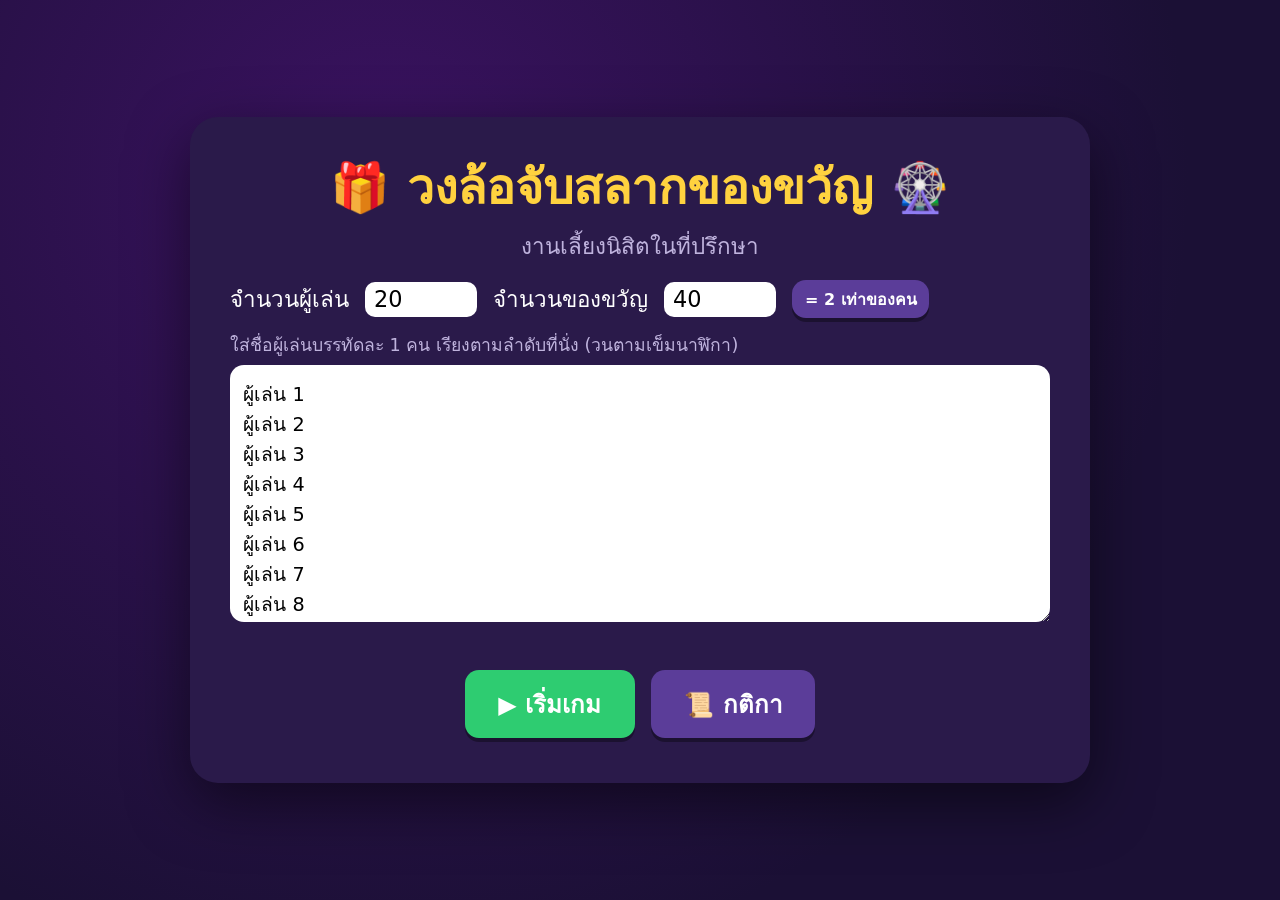
==== full/index.html @ d6b5b9dd "Gift wheel game" ====
<!DOCTYPE html>
<html lang="th">
<head>
<meta charset="utf-8">
<meta name="viewport" content="width=device-width, initial-scale=1">
<title>🎁 วงล้อจับสลากของขวัญ (เวอร์ชันเต็ม)</title>
<link rel="stylesheet" href="style.css">
</head>
<body>
<!-- หน้าตั้งค่า -->
<section id="setup" class="screen">
  <div class="setup-card">
    <h1>🎁 วงล้อจับสลากของขวัญ 🎡</h1>
    <p class="sub">งานเลี้ยงนิสิตในที่ปรึกษา</p>
    <div class="row">
      <label>จำนวนผู้เล่น <input type="number" id="inPlayers" min="2" max="60" value="20"></label>
      <label>จำนวนของขวัญ <input type="number" id="inGifts" min="4" max="200" value="40"></label>
      <button id="btnAutoGifts" class="btn small">= 2 เท่าของคน</button>
    </div>
    <p class="hint">ใส่ชื่อผู้เล่นบรรทัดละ 1 คน เรียงตามลำดับที่นั่ง (วนตามเข็มนาฬิกา)</p>
    <textarea id="inNames" rows="10"></textarea>
    <p id="setupWarn" class="warn"></p>
    <div class="row center">
      <button id="btnStart" class="btn big green">▶ เริ่มเกม</button>
      <button id="btnResume" class="btn big blue hidden">⏯ เล่นเกมเดิมต่อ</button>
      <button id="btnRules" class="btn big">📜 กติกา</button>
    </div>
  </div>
</section>

<!-- หน้าเกม -->
<section id="game" class="screen hidden">
  <header class="topbar">
    <div class="stat">ตาที่ <b id="sTurn">1</b></div>
    <div class="stat">🎁 กองเหลือ <b id="sPile">40</b></div>
    <div class="stat">👥 ยังเล่นอยู่ <b id="sActive">20</b></div>
    <div class="spacer"></div>
    <button id="btnUndo" class="btn small">↶ ย้อนกลับ</button>
    <button id="btnMute" class="btn small">🔊 เสียง</button>
    <button id="btnRules2" class="btn small">📜 กติกา</button>
    <button id="btnSetup" class="btn small">⚙️ ตั้งค่า</button>
    <button id="btnReset" class="btn small red">🗑 เริ่มใหม่</button>
  </header>
  <main class="layout">
    <div class="left">
      <div class="wheel-wrap">
        <div class="pointer">▼</div>
        <canvas id="wheel" width="800" height="800"></canvas>
        <button id="btnSpin" class="spin-hub">หมุน!</button>
      </div>
      <div id="panel" class="panel"></div>
    </div>
    <div class="right">
      <div id="board" class="board"></div>
      <div class="log-wrap"><h3>📝 บันทึกเกม</h3><ol id="log" class="log"></ol></div>
    </div>
  </main>
</section>

<!-- กติกา -->
<div id="rulesModal" class="modal hidden">
  <div class="modal-card rules">
    <h2>📜 กติกา</h2>
    <p><b>ทุกช่อง:</b> ทำตามช่องเสร็จแล้ว ถ้าในมือมีเกิน 1 ชิ้น แกะได้ 1 ชิ้นในตาเดียวกัน</p>
    <ol>
      <li><b>หยิบ 1 ชิ้น</b> — หยิบจากกอง 1 ชิ้น</li>
      <li><b>หยิบ 2 ชิ้น</b> — หยิบจากกอง 2 ชิ้นเก็บเอง</li>
      <li><b>ภารกิจ</b> — คนฝั่งตรงข้ามมีเวลาคิด 10 วินาที สั่งภารกิจ: ทำได้ → หยิบ 1 / ไม่ทำ → ข้ามไปคนถัดไป / คนสั่งคิดไม่ทันหรือวงไม่โอเค → คนหมุนหยิบ 1 เลย</li>
      <li><b>ยัดเยียด</b> — หยิบจากกอง 2 ชิ้น เก็บ 1 อีกชิ้นยัดให้ใครก็ได้ในวง</li>
      <li><b>สลับมั่ว</b> — สั่งเพื่อน 2 คนสลับของที่ยังห่อกัน 1 ชิ้น แล้วตัวเองหยิบจากกอง 1 ชิ้น</li>
      <li><b>โรบินฮู้ดจอมแสบ</b> — ปล้นของที่ยังห่อจากใครก็ได้ 1 ชิ้น</li>
      <li><b>หมุนอีกรอบ</b> — ครั้งเดียวต่อตา ถ้าได้ 7 ซ้ำนับเป็นช่อง 1</li>
      <li><b>หยิบ+แกะ</b> — หยิบจากกอง 1 ชิ้น แล้วต้องแกะ 1 ชิ้นแน่นอน (ถ้าในมือมีเกิน 1 ชิ้น)</li>
    </ol>
    <ul>
      <li>ในมือ = แกะแล้ว + ยังห่อ · มีชิ้นเดียวแกะไม่ได้</li>
      <li>ชิ้นที่แกะแล้วเป็นของคนนั้น ห้ามแลก/ปล้น · แกล้งได้เฉพาะของที่ยังห่อ</li>
      <li>ใครแกะครบ 2 ชิ้น ออกจากเกมทันที ของห่อที่เหลือแจกให้คนที่มีน้อยที่สุดก่อน · ห้ามแกล้งคนที่ออกแล้ว</li>
      <li>กองหมดแล้วเล่นต่อ: ช่องที่ให้หยิบจากกอง เปลี่ยนเป็นขอของห่อจากคนที่มีของห่อเยอะที่สุด 1 ชิ้น (เฉพาะตอนที่ในมือเรามีไม่ถึง 2 ชิ้น)</li>
      <li>จบเมื่อทุกคนแกะครบ 2 ชิ้น</li>
    </ul>
    <div class="row center"><button class="btn big" data-close>ปิด</button></div>
  </div>
</div>

<!-- จบเกม -->
<div id="endModal" class="modal hidden">
  <div class="modal-card end">
    <h2>🏆 จบเกม! 🎉</h2>
    <p id="endSummary"></p>
    <div id="endList" class="end-list"></div>
    <div class="row center">
      <button class="btn big" data-close>ดูกระดาน</button>
      <button id="btnNewGame" class="btn big green">🎲 เกมใหม่</button>
    </div>
  </div>
</div>

<div id="toast" class="toast hidden"></div>
<canvas id="confetti"></canvas>

<script src="game.js"></script>
<script src="app.js"></script>
</body>
</html>
---- full/style.css ----
:root{
  --bg1:#1b1035; --bg2:#3a1260; --card:#2a1a4a; --text:#fff; --muted:#bfb3dd;
  --gold:#ffd23f; --green:#2ecc71; --blue:#3498db; --red:#e74c3c; --pink:#ff5fa2;
  font-family:"Sukhumvit Set","Thonburi","Leelawadee UI","Noto Sans Thai","Tahoma",system-ui,sans-serif;
}
*{box-sizing:border-box}
html,body{margin:0;height:100%;color:var(--text);background:radial-gradient(circle at 30% 20%,var(--bg2),var(--bg1) 70%);overflow:hidden}
.hidden{display:none!important}
.screen{height:100vh;width:100vw}
.btn{font:inherit;font-weight:700;border:0;border-radius:14px;padding:.55em 1.1em;cursor:pointer;color:#fff;background:#5b3d99;box-shadow:0 4px 0 rgba(0,0,0,.35);transition:transform .08s,filter .15s}
.btn:hover{filter:brightness(1.15)} .btn:active{transform:translateY(3px);box-shadow:0 1px 0 rgba(0,0,0,.35)}
.btn:disabled{opacity:.4;cursor:not-allowed;filter:none}
.btn.small{font-size:1rem;padding:.4em .8em}
.btn.big{font-size:1.5rem;padding:.6em 1.4em}
.btn.green{background:var(--green)} .btn.blue{background:var(--blue)} .btn.red{background:var(--red)}
.btn.gold{background:var(--gold);color:#3a2300} .btn.pink{background:var(--pink)} .btn.grey{background:#6c6488}
.row{display:flex;gap:1rem;align-items:center;flex-wrap:wrap;margin:.8rem 0} .row.center{justify-content:center}

/* setup */
#setup{display:flex;align-items:center;justify-content:center;overflow:auto}
.setup-card{background:var(--card);padding:2rem 2.5rem;border-radius:28px;width:min(900px,94vw);box-shadow:0 20px 60px rgba(0,0,0,.5)}
.setup-card h1{margin:0;font-size:3rem;text-align:center;color:var(--gold)}
.sub{text-align:center;color:var(--muted);font-size:1.4rem;margin:.2rem 0 1rem}
.setup-card label{font-size:1.4rem}
.setup-card input{font:inherit;font-size:1.4rem;width:5em;padding:.2em .4em;border-radius:10px;border:0;margin-left:.4em}
textarea{width:100%;font:inherit;font-size:1.2rem;border-radius:14px;border:0;padding:.7em;columns:2}
.hint{color:var(--muted);font-size:1.1rem;margin:.4rem 0}
.warn{color:#ffb3b3;font-size:1.2rem;min-height:1.4em;margin:.3rem 0}

/* game */
#game{display:flex;flex-direction:column}
.topbar{display:flex;align-items:center;gap:1rem;padding:.5rem 1rem;background:rgba(0,0,0,.3)}
.stat{font-size:1.5rem} .stat b{color:var(--gold);font-size:1.8rem}
.spacer{flex:1}
.layout{flex:1;display:grid;grid-template-columns:minmax(380px,40%) 1fr;gap:1rem;padding:1rem;min-height:0}
.left{display:flex;flex-direction:column;align-items:center;min-height:0}
.wheel-wrap{position:relative;width:min(38vw,56vh);aspect-ratio:1}
#wheel{width:100%;height:100%;filter:drop-shadow(0 10px 25px rgba(0,0,0,.5))}
.pointer{position:absolute;top:-2.2vh;left:50%;transform:translateX(-50%);font-size:min(5vw,7vh);color:var(--gold);z-index:2;text-shadow:0 3px 6px #000;line-height:1}
.spin-hub{position:absolute;left:50%;top:50%;transform:translate(-50%,-50%);width:22%;aspect-ratio:1;border-radius:50%;border:6px solid #fff;background:radial-gradient(circle,#ff7b54,#e63946);color:#fff;font:inherit;font-weight:800;font-size:min(2.2vw,3.2vh);cursor:pointer;box-shadow:0 6px 18px rgba(0,0,0,.5)}
.spin-hub:disabled{background:#777;cursor:not-allowed}
.spin-hub:not(:disabled){animation:pulse 1.2s infinite}
@keyframes pulse{50%{box-shadow:0 0 0 14px rgba(255,210,63,.35),0 6px 18px rgba(0,0,0,.5)}}
.panel{margin-top:1rem;width:100%;background:var(--card);border-radius:22px;padding:1rem 1.2rem;text-align:center;flex:1;overflow:auto;min-height:0}
.panel h2{margin:.1rem 0 .4rem;font-size:2rem}
.panel .who{color:var(--gold)}
.panel p{font-size:1.35rem;margin:.4rem 0}
.panel .seg-badge{display:inline-block;padding:.2em .8em;border-radius:999px;font-weight:800;font-size:1.5rem;margin-bottom:.3rem}
.targets{display:flex;flex-wrap:wrap;gap:.5rem;justify-content:center;margin:.6rem 0}
.targets .btn{font-size:1.2rem}
.targets .btn.sel{background:var(--gold);color:#3a2300}
.timer{font-size:5rem;font-weight:900;color:var(--gold);line-height:1}
.timer.low{color:var(--red);animation:shake .3s infinite}
@keyframes shake{25%{transform:translateX(-4px)}75%{transform:translateX(4px)}}

.right{display:flex;flex-direction:column;gap:1rem;min-height:0}
.board{display:grid;grid-template-columns:repeat(auto-fill,minmax(200px,1fr));gap:.7rem;overflow:auto;align-content:start;flex:1;min-height:0;padding:4px}
.pcard{background:var(--card);border-radius:16px;padding:.7rem .9rem;border:3px solid transparent;position:relative;transition:all .25s}
.pcard .seat{position:absolute;top:.3rem;right:.5rem;color:var(--muted);font-size:.9rem}
.pcard .name{font-size:1.55rem;font-weight:800;white-space:nowrap;overflow:hidden;text-overflow:ellipsis;padding-right:1.6rem}
.pcard .items{font-size:1.3rem;margin-top:.2rem;display:flex;gap:.7rem}
.pcard .items b{font-size:1.6rem}
.pcard.turn{border-color:var(--gold);background:#5a3a10;transform:scale(1.05);box-shadow:0 0 25px rgba(255,210,63,.7);z-index:1}
.pcard.out{opacity:.35;filter:grayscale(1)}
.pcard.target{border-color:var(--pink);cursor:pointer;animation:glow 1s infinite}
.pcard.target.sel{border-color:var(--gold);background:#6a4a00}
.pcard.orderer{border-color:var(--blue)}
@keyframes glow{50%{box-shadow:0 0 18px var(--pink)}}
.log-wrap{background:rgba(0,0,0,.3);border-radius:18px;padding:.4rem 1rem;height:28vh;display:flex;flex-direction:column}
.log-wrap h3{margin:.2rem 0;font-size:1.2rem}
.log{margin:0;padding-left:0;list-style:none;overflow:auto;font-size:1.1rem;flex:1}
.log li{padding:.1rem 0;border-bottom:1px solid rgba(255,255,255,.06)}
.log li.turnline{color:var(--gold);font-weight:700;margin-top:.3rem}

.modal{position:fixed;inset:0;background:rgba(0,0,0,.6);display:flex;align-items:center;justify-content:center;z-index:50}
.modal-card{background:var(--card);border-radius:24px;padding:1.5rem 2rem;width:min(1000px,94vw);max-height:92vh;overflow:auto;font-size:1.3rem}
.modal-card h2{text-align:center;font-size:2.4rem;margin:.2rem 0;color:var(--gold)}
.end-list{display:grid;grid-template-columns:repeat(auto-fill,minmax(200px,1fr));gap:.5rem;margin:1rem 0}
.end-list div{background:rgba(255,255,255,.08);border-radius:12px;padding:.4rem .7rem}
.toast{position:fixed;left:50%;top:12%;transform:translateX(-50%);background:var(--gold);color:#3a2300;font-size:2rem;font-weight:800;padding:.6rem 1.6rem;border-radius:20px;z-index:60;box-shadow:0 10px 30px rgba(0,0,0,.5);text-align:center;max-width:90vw}
#confetti{position:fixed;inset:0;pointer-events:none;z-index:70;width:100vw;height:100vh}
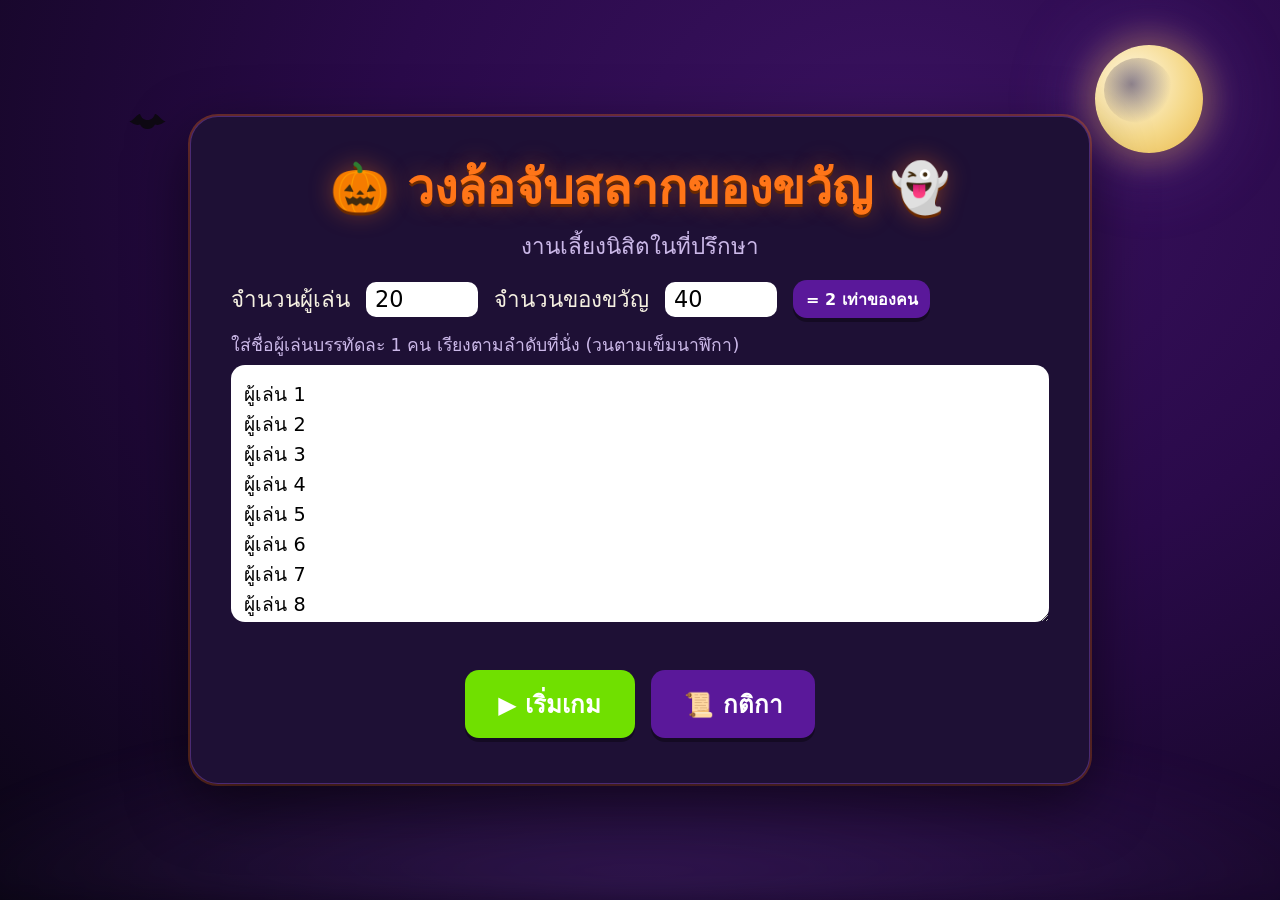
==== commit 764e80ae: "Halloween retheme for gift wheel (main + full/) Pumpkin/black/purple/slime/bone palette, spooky nigh" ====
--- a/full/index.html
+++ b/full/index.html
@@ -3,14 +3,20 @@
 <head>
 <meta charset="utf-8">
 <meta name="viewport" content="width=device-width, initial-scale=1">
-<title>🎁 วงล้อจับสลากของขวัญ (เวอร์ชันเต็ม)</title>
+<title>🎃 วงล้อจับสลากของขวัญ (เวอร์ชันเต็ม)</title>
 <link rel="stylesheet" href="style.css">
 </head>
 <body>
+<div class="spooky" aria-hidden="true">
+  <div class="moon"></div>
+  <svg class="bat b1" viewBox="0 0 64 32" width="48" height="24"><path fill="#0a0a0a" d="M2 18c6-2 10-10 14-10 2 6 6 8 10 8s8-2 10-8c4 0 8 8 14 10-4 2-8 6-14 4-2 4-6 6-10 6s-8-2-10-6c-6 2-10-2-14-4z"/></svg>
+  <svg class="bat b2" viewBox="0 0 64 32" width="36" height="18"><path fill="#111" d="M2 18c6-2 10-10 14-10 2 6 6 8 10 8s8-2 10-8c4 0 8 8 14 10-4 2-8 6-14 4-2 4-6 6-10 6s-8-2-10-6c-6 2-10-2-14-4z"/></svg>
+  <div class="fog f1"></div>
+</div>
 <!-- หน้าตั้งค่า -->
 <section id="setup" class="screen">
   <div class="setup-card">
-    <h1>🎁 วงล้อจับสลากของขวัญ 🎡</h1>
+    <h1>🎃 วงล้อจับสลากของขวัญ 👻</h1>
     <p class="sub">งานเลี้ยงนิสิตในที่ปรึกษา</p>
     <div class="row">
       <label>จำนวนผู้เล่น <input type="number" id="inPlayers" min="2" max="60" value="20"></label>
--- a/full/style.css
+++ b/full/style.css
@@ -1,25 +1,26 @@
 :root{
-  --bg1:#1b1035; --bg2:#3a1260; --card:#2a1a4a; --text:#fff; --muted:#bfb3dd;
-  --gold:#ffd23f; --green:#2ecc71; --blue:#3498db; --red:#e74c3c; --pink:#ff5fa2;
+  --bg1:#0a0514; --bg2:#2a0a4a; --card:#1e1035; --text:#f5f0e1; --muted:#cbb8e8;
+  --gold:#ff7518; --green:#70e000; --blue:#9b5de5; --red:#d00000; --pink:#ff9f1c;
+  --bone:#f5f0e1; --pumpkin:#ff7518; --purple:#9b5de5;
   font-family:"Sukhumvit Set","Thonburi","Leelawadee UI","Noto Sans Thai","Tahoma",system-ui,sans-serif;
 }
 *{box-sizing:border-box}
-html,body{margin:0;height:100%;color:var(--text);background:radial-gradient(circle at 30% 20%,var(--bg2),var(--bg1) 70%);overflow:hidden}
+html,body{margin:0;height:100%;color:var(--text);background:radial-gradient(ellipse at 70% 18%,#3a1260 0%,var(--bg2) 40%,var(--bg1) 100%);overflow:hidden}
 .hidden{display:none!important}
 .screen{height:100vh;width:100vw}
-.btn{font:inherit;font-weight:700;border:0;border-radius:14px;padding:.55em 1.1em;cursor:pointer;color:#fff;background:#5b3d99;box-shadow:0 4px 0 rgba(0,0,0,.35);transition:transform .08s,filter .15s}
+.btn{font:inherit;font-weight:700;border:0;border-radius:14px;padding:.55em 1.1em;cursor:pointer;color:#fff;background:#5a189a;box-shadow:0 4px 0 rgba(0,0,0,.35);transition:transform .08s,filter .15s}
 .btn:hover{filter:brightness(1.15)} .btn:active{transform:translateY(3px);box-shadow:0 1px 0 rgba(0,0,0,.35)}
 .btn:disabled{opacity:.4;cursor:not-allowed;filter:none}
 .btn.small{font-size:1rem;padding:.4em .8em}
 .btn.big{font-size:1.5rem;padding:.6em 1.4em}
 .btn.green{background:var(--green)} .btn.blue{background:var(--blue)} .btn.red{background:var(--red)}
-.btn.gold{background:var(--gold);color:#3a2300} .btn.pink{background:var(--pink)} .btn.grey{background:#6c6488}
+.btn.gold{background:var(--gold);color:#2a1000} .btn.pink{background:var(--pink)} .btn.grey{background:#3d3558}
 .row{display:flex;gap:1rem;align-items:center;flex-wrap:wrap;margin:.8rem 0} .row.center{justify-content:center}
 
 /* setup */
 #setup{display:flex;align-items:center;justify-content:center;overflow:auto}
-.setup-card{background:var(--card);padding:2rem 2.5rem;border-radius:28px;width:min(900px,94vw);box-shadow:0 20px 60px rgba(0,0,0,.5)}
-.setup-card h1{margin:0;font-size:3rem;text-align:center;color:var(--gold)}
+.setup-card{position:relative;z-index:1;background:var(--card);padding:2rem 2.5rem;border-radius:28px;width:min(900px,94vw);box-shadow:0 20px 60px rgba(0,0,0,.55),0 0 0 2px rgba(255,117,24,.35);border:1px solid rgba(155,93,229,.35)}
+.setup-card h1{margin:0;font-size:3rem;text-align:center;color:var(--gold);text-shadow:0 .06em 0 #6b2a00,0 0 .5em rgba(255,117,24,.4)}
 .sub{text-align:center;color:var(--muted);font-size:1.4rem;margin:.2rem 0 1rem}
 .setup-card label{font-size:1.4rem}
 .setup-card input{font:inherit;font-size:1.4rem;width:5em;padding:.2em .4em;border-radius:10px;border:0;margin-left:.4em}
@@ -32,15 +33,15 @@
 .topbar{display:flex;align-items:center;gap:1rem;padding:.5rem 1rem;background:rgba(0,0,0,.3)}
 .stat{font-size:1.5rem} .stat b{color:var(--gold);font-size:1.8rem}
 .spacer{flex:1}
-.layout{flex:1;display:grid;grid-template-columns:minmax(380px,40%) 1fr;gap:1rem;padding:1rem;min-height:0}
+.layout{flex:1;display:grid;grid-template-columns:minmax(380px,40%) 1fr;grid-template-rows:minmax(0,1fr);gap:1rem;padding:1rem;min-height:0}
 .left{display:flex;flex-direction:column;align-items:center;min-height:0}
-.wheel-wrap{position:relative;width:min(38vw,56vh);aspect-ratio:1}
+.wheel-wrap{position:relative;width:min(38vw,50vh);aspect-ratio:1;flex:none}
 #wheel{width:100%;height:100%;filter:drop-shadow(0 10px 25px rgba(0,0,0,.5))}
 .pointer{position:absolute;top:-2.2vh;left:50%;transform:translateX(-50%);font-size:min(5vw,7vh);color:var(--gold);z-index:2;text-shadow:0 3px 6px #000;line-height:1}
-.spin-hub{position:absolute;left:50%;top:50%;transform:translate(-50%,-50%);width:22%;aspect-ratio:1;border-radius:50%;border:6px solid #fff;background:radial-gradient(circle,#ff7b54,#e63946);color:#fff;font:inherit;font-weight:800;font-size:min(2.2vw,3.2vh);cursor:pointer;box-shadow:0 6px 18px rgba(0,0,0,.5)}
+.spin-hub{position:absolute;left:50%;top:50%;transform:translate(-50%,-50%);width:22%;aspect-ratio:1;border-radius:50%;border:6px solid var(--bone);background:radial-gradient(circle at 35% 28%,#ffb347,#ff7518 50%,#c44d0a);color:#fff;font:inherit;font-weight:800;font-size:min(2.2vw,3.2vh);cursor:pointer;box-shadow:0 6px 18px rgba(0,0,0,.55),0 0 0 3px rgba(155,93,229,.25)}
 .spin-hub:disabled{background:#777;cursor:not-allowed}
 .spin-hub:not(:disabled){animation:pulse 1.2s infinite}
-@keyframes pulse{50%{box-shadow:0 0 0 14px rgba(255,210,63,.35),0 6px 18px rgba(0,0,0,.5)}}
+@keyframes pulse{50%{box-shadow:0 0 0 14px rgba(255,117,24,.4),0 6px 18px rgba(0,0,0,.55)}}
 .panel{margin-top:1rem;width:100%;background:var(--card);border-radius:22px;padding:1rem 1.2rem;text-align:center;flex:1;overflow:auto;min-height:0}
 .panel h2{margin:.1rem 0 .4rem;font-size:2rem}
 .panel .who{color:var(--gold)}
@@ -48,7 +49,7 @@
 .panel .seg-badge{display:inline-block;padding:.2em .8em;border-radius:999px;font-weight:800;font-size:1.5rem;margin-bottom:.3rem}
 .targets{display:flex;flex-wrap:wrap;gap:.5rem;justify-content:center;margin:.6rem 0}
 .targets .btn{font-size:1.2rem}
-.targets .btn.sel{background:var(--gold);color:#3a2300}
+.targets .btn.sel{background:var(--gold);color:#2a1000}
 .timer{font-size:5rem;font-weight:900;color:var(--gold);line-height:1}
 .timer.low{color:var(--red);animation:shake .3s infinite}
 @keyframes shake{25%{transform:translateX(-4px)}75%{transform:translateX(4px)}}
@@ -60,10 +61,10 @@
 .pcard .name{font-size:1.55rem;font-weight:800;white-space:nowrap;overflow:hidden;text-overflow:ellipsis;padding-right:1.6rem}
 .pcard .items{font-size:1.3rem;margin-top:.2rem;display:flex;gap:.7rem}
 .pcard .items b{font-size:1.6rem}
-.pcard.turn{border-color:var(--gold);background:#5a3a10;transform:scale(1.05);box-shadow:0 0 25px rgba(255,210,63,.7);z-index:1}
+.pcard.turn{border-color:var(--gold);background:#4a2208;transform:scale(1.05);box-shadow:0 0 25px rgba(255,117,24,.65);z-index:1}
 .pcard.out{opacity:.35;filter:grayscale(1)}
 .pcard.target{border-color:var(--pink);cursor:pointer;animation:glow 1s infinite}
-.pcard.target.sel{border-color:var(--gold);background:#6a4a00}
+.pcard.target.sel{border-color:var(--gold);background:#5a2800}
 .pcard.orderer{border-color:var(--blue)}
 @keyframes glow{50%{box-shadow:0 0 18px var(--pink)}}
 .log-wrap{background:rgba(0,0,0,.3);border-radius:18px;padding:.4rem 1rem;height:28vh;display:flex;flex-direction:column}
@@ -77,5 +78,36 @@
 .modal-card h2{text-align:center;font-size:2.4rem;margin:.2rem 0;color:var(--gold)}
 .end-list{display:grid;grid-template-columns:repeat(auto-fill,minmax(200px,1fr));gap:.5rem;margin:1rem 0}
 .end-list div{background:rgba(255,255,255,.08);border-radius:12px;padding:.4rem .7rem}
-.toast{position:fixed;left:50%;top:12%;transform:translateX(-50%);background:var(--gold);color:#3a2300;font-size:2rem;font-weight:800;padding:.6rem 1.6rem;border-radius:20px;z-index:60;box-shadow:0 10px 30px rgba(0,0,0,.5);text-align:center;max-width:90vw}
+.toast{position:fixed;left:50%;top:12%;transform:translateX(-50%);background:var(--gold);color:#2a1000;font-size:2rem;font-weight:800;padding:.6rem 1.6rem;border-radius:20px;z-index:60;box-shadow:0 10px 30px rgba(0,0,0,.55);text-align:center;max-width:90vw}
 #confetti{position:fixed;inset:0;pointer-events:none;z-index:70;width:100vw;height:100vh}
+#endModal:not(.hidden) ~ .toast{display:none!important}
+@media (max-height:820px){
+  .panel{padding:.6rem .8rem}.panel h2{font-size:1.45rem;margin:0 0 .2rem}.panel p{font-size:1.1rem;margin:.2rem 0}
+  .panel .seg-badge{font-size:1.15rem}.timer{font-size:3.2rem}.btn.big{font-size:1.2rem;padding:.45em 1em}
+  .targets{gap:.35rem;margin:.35rem 0}.targets .btn{font-size:1rem}.wheel-wrap{width:min(34vw,46vh)}
+}
+
+/* ---------- Spooky night (shared with main) ---------- */
+.spooky{position:fixed;inset:0;pointer-events:none;z-index:0;overflow:hidden}
+.moon{position:absolute;top:5%;right:6%;width:min(10vw,12vh);aspect-ratio:1;border-radius:50%;
+  background:radial-gradient(circle at 35% 35%,#fff8e7,#f5d98a 55%,#e8b84a 100%);
+  box-shadow:0 0 30px 10px rgba(255,200,80,.3),0 0 70px 24px rgba(155,93,229,.18)}
+.moon::after{content:"";position:absolute;inset:12% 28% 28% 8%;border-radius:50%;
+  background:radial-gradient(circle at 40% 40%,rgba(26,10,46,.5),transparent 70%)}
+.bat{position:absolute;opacity:.8}
+.bat.b1{top:12%;left:10%;animation:batFly 20s linear infinite}
+.bat.b2{top:18%;left:60%;animation:batFly 15s linear infinite reverse;animation-delay:-5s}
+@keyframes batFly{
+  0%{transform:translate(0,0) scaleX(1)}
+  25%{transform:translate(14vw,-2vh) scaleX(1)}
+  26%{transform:translate(14vw,-2vh) scaleX(-1)}
+  60%{transform:translate(-6vw,3vh) scaleX(-1)}
+  61%{transform:translate(-6vw,3vh) scaleX(1)}
+  100%{transform:translate(0,0) scaleX(1)}
+}
+.fog{position:absolute;left:-10%;right:-10%;height:22%;bottom:0;
+  background:radial-gradient(ellipse at 50% 100%,rgba(155,93,229,.18),transparent 70%);
+  filter:blur(16px);animation:fogDrift 14s ease-in-out infinite alternate}
+@keyframes fogDrift{to{transform:translateX(3%)}}
+.screen{position:relative;z-index:1}
+.topbar{border-bottom:1px solid rgba(255,117,24,.2)}
